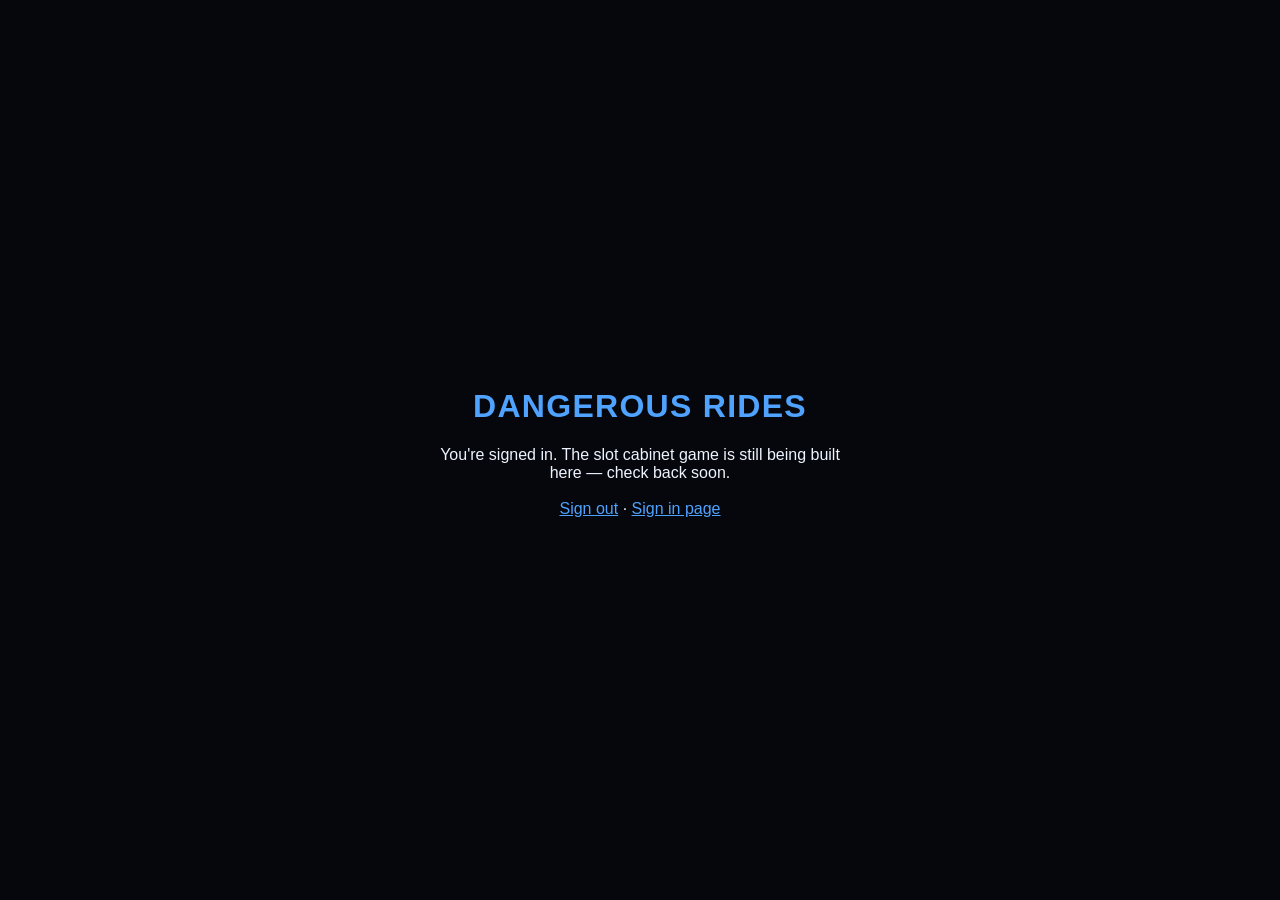
==== live/index.html @ e678d171 "Add working sign in, sign up, and forgot password screens Real form fields, validation, and password" ====
<!DOCTYPE html>
<html lang="en">
<head>
<meta charset="UTF-8">
<meta name="viewport" content="width=device-width, initial-scale=1.0">
<title>Dangerous Rides</title>
<style>
  html, body {
    margin: 0;
    min-height: 100vh;
    background: #05070c;
    color: #eef4ff;
    font-family: -apple-system, BlinkMacSystemFont, "Segoe UI", Roboto, Arial, sans-serif;
    display: flex;
    align-items: center;
    justify-content: center;
    text-align: center;
  }
  .box {
    max-width: 420px;
    padding: 32px;
  }
  h1 {
    color: #4fa3ff;
    letter-spacing: 0.04em;
  }
  a {
    color: #4fa3ff;
  }
  #who {
    color: #9db6d8;
    font-size: 0.9rem;
    margin-top: 18px;
  }
</style>
</head>
<body>
<div class="box">
  <h1>DANGEROUS RIDES</h1>
  <p>You're signed in. The slot cabinet game is still being built here — check back soon.</p>
  <p id="who"></p>
  <p><a href="#" id="signOut">Sign out</a> · <a href="signin.html">Sign in page</a></p>
</div>
<script>
  const raw = localStorage.getItem("dr_session");
  if (raw) {
    try {
      const session = JSON.parse(raw);
      document.getElementById("who").textContent = "Signed in as " + session.email;
    } catch (e) {}
  }
  document.getElementById("signOut").addEventListener("click", (e) => {
    e.preventDefault();
    localStorage.removeItem("dr_session");
    window.location.href = "signin.html";
  });
</script>
</body>
</html>
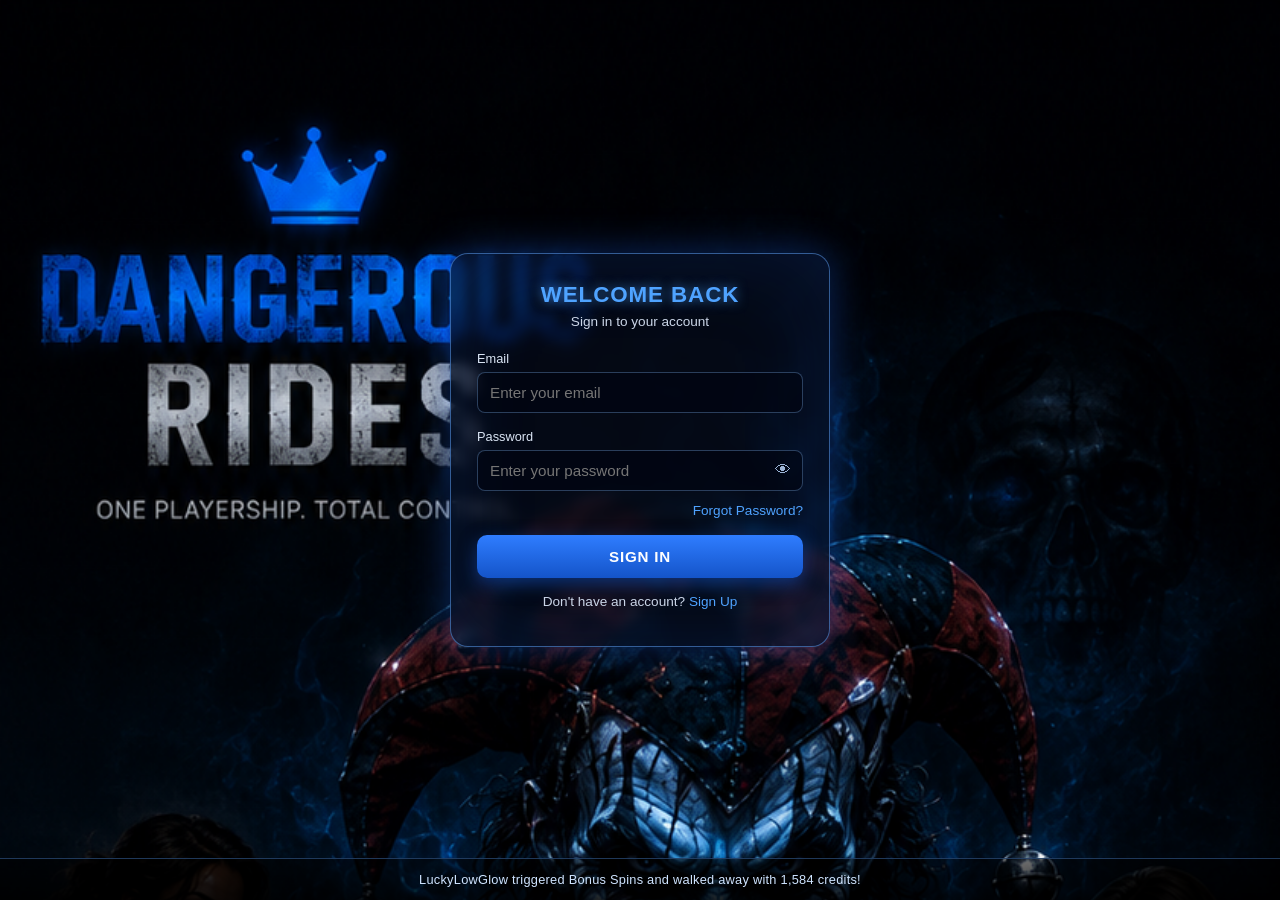
==== commit 8c6db231: "Build full Dangerous Rides app: auth, dashboards, and Blue Diamonds slot - Organize uploaded art int" ====
--- a/live/index.html
+++ b/live/index.html
@@ -2,58 +2,17 @@
 <html lang="en">
 <head>
 <meta charset="UTF-8">
-<meta name="viewport" content="width=device-width, initial-scale=1.0">
 <title>Dangerous Rides</title>
-<style>
-  html, body {
-    margin: 0;
-    min-height: 100vh;
-    background: #05070c;
-    color: #eef4ff;
-    font-family: -apple-system, BlinkMacSystemFont, "Segoe UI", Roboto, Arial, sans-serif;
-    display: flex;
-    align-items: center;
-    justify-content: center;
-    text-align: center;
+<script src="js/data.js"></script>
+<script>
+  const session = drGetSession();
+  if (session) {
+    const player = drCurrentPlayer();
+    window.location.replace(player && player.role === "admin" ? "admin.html" : "dashboard.html");
+  } else {
+    window.location.replace("signin.html");
   }
-  .box {
-    max-width: 420px;
-    padding: 32px;
-  }
-  h1 {
-    color: #4fa3ff;
-    letter-spacing: 0.04em;
-  }
-  a {
-    color: #4fa3ff;
-  }
-  #who {
-    color: #9db6d8;
-    font-size: 0.9rem;
-    margin-top: 18px;
-  }
-</style>
+</script>
 </head>
-<body>
-<div class="box">
-  <h1>DANGEROUS RIDES</h1>
-  <p>You're signed in. The slot cabinet game is still being built here — check back soon.</p>
-  <p id="who"></p>
-  <p><a href="#" id="signOut">Sign out</a> · <a href="signin.html">Sign in page</a></p>
-</div>
-<script>
-  const raw = localStorage.getItem("dr_session");
-  if (raw) {
-    try {
-      const session = JSON.parse(raw);
-      document.getElementById("who").textContent = "Signed in as " + session.email;
-    } catch (e) {}
-  }
-  document.getElementById("signOut").addEventListener("click", (e) => {
-    e.preventDefault();
-    localStorage.removeItem("dr_session");
-    window.location.href = "signin.html";
-  });
-</script>
-</body>
+<body></body>
 </html>
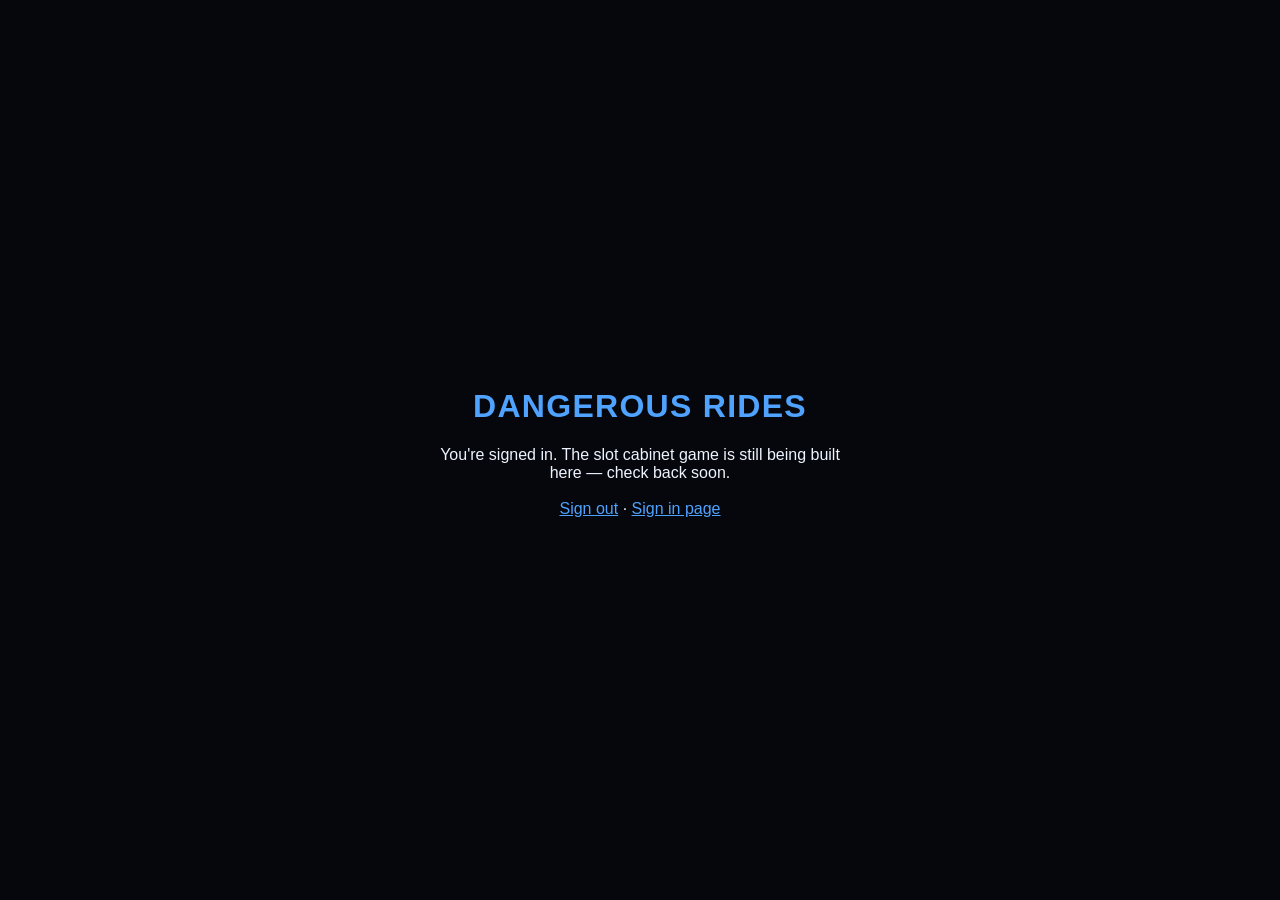
==== commit 2dfc8de7: "Add working sign in, sign up, and forgot password screens Real form fields, validation, and password" ====
--- a/live/index.html
+++ b/live/index.html
@@ -2,17 +2,58 @@
 <html lang="en">
 <head>
 <meta charset="UTF-8">
+<meta name="viewport" content="width=device-width, initial-scale=1.0">
 <title>Dangerous Rides</title>
-<script src="js/data.js"></script>
+<style>
+  html, body {
+    margin: 0;
+    min-height: 100vh;
+    background: #05070c;
+    color: #eef4ff;
+    font-family: -apple-system, BlinkMacSystemFont, "Segoe UI", Roboto, Arial, sans-serif;
+    display: flex;
+    align-items: center;
+    justify-content: center;
+    text-align: center;
+  }
+  .box {
+    max-width: 420px;
+    padding: 32px;
+  }
+  h1 {
+    color: #4fa3ff;
+    letter-spacing: 0.04em;
+  }
+  a {
+    color: #4fa3ff;
+  }
+  #who {
+    color: #9db6d8;
+    font-size: 0.9rem;
+    margin-top: 18px;
+  }
+</style>
+</head>
+<body>
+<div class="box">
+  <h1>DANGEROUS RIDES</h1>
+  <p>You're signed in. The slot cabinet game is still being built here — check back soon.</p>
+  <p id="who"></p>
+  <p><a href="#" id="signOut">Sign out</a> · <a href="signin.html">Sign in page</a></p>
+</div>
 <script>
-  const session = drGetSession();
-  if (session) {
-    const player = drCurrentPlayer();
-    window.location.replace(player && player.role === "admin" ? "admin.html" : "dashboard.html");
-  } else {
-    window.location.replace("signin.html");
+  const raw = localStorage.getItem("dr_session");
+  if (raw) {
+    try {
+      const session = JSON.parse(raw);
+      document.getElementById("who").textContent = "Signed in as " + session.email;
+    } catch (e) {}
   }
+  document.getElementById("signOut").addEventListener("click", (e) => {
+    e.preventDefault();
+    localStorage.removeItem("dr_session");
+    window.location.href = "signin.html";
+  });
 </script>
-</head>
-<body></body>
+</body>
 </html>
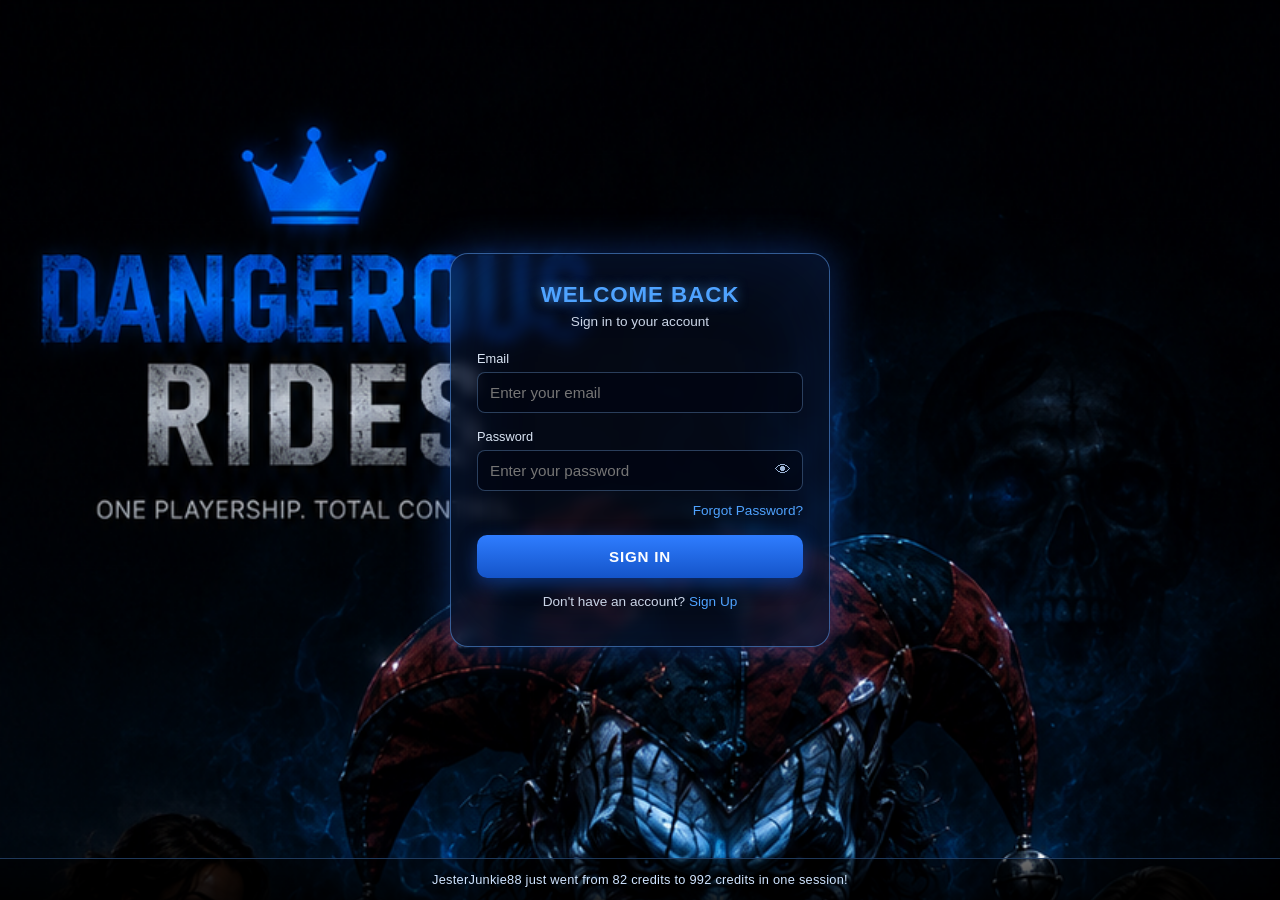
==== commit 5f070cfc: "Build full Dangerous Rides app: auth, dashboards, and Blue Diamonds slot - Organize uploaded art int" ====
--- a/live/index.html
+++ b/live/index.html
@@ -2,58 +2,17 @@
 <html lang="en">
 <head>
 <meta charset="UTF-8">
-<meta name="viewport" content="width=device-width, initial-scale=1.0">
 <title>Dangerous Rides</title>
-<style>
-  html, body {
-    margin: 0;
-    min-height: 100vh;
-    background: #05070c;
-    color: #eef4ff;
-    font-family: -apple-system, BlinkMacSystemFont, "Segoe UI", Roboto, Arial, sans-serif;
-    display: flex;
-    align-items: center;
-    justify-content: center;
-    text-align: center;
+<script src="js/data.js"></script>
+<script>
+  const session = drGetSession();
+  if (session) {
+    const player = drCurrentPlayer();
+    window.location.replace(player && player.role === "admin" ? "admin.html" : "dashboard.html");
+  } else {
+    window.location.replace("signin.html");
   }
-  .box {
-    max-width: 420px;
-    padding: 32px;
-  }
-  h1 {
-    color: #4fa3ff;
-    letter-spacing: 0.04em;
-  }
-  a {
-    color: #4fa3ff;
-  }
-  #who {
-    color: #9db6d8;
-    font-size: 0.9rem;
-    margin-top: 18px;
-  }
-</style>
+</script>
 </head>
-<body>
-<div class="box">
-  <h1>DANGEROUS RIDES</h1>
-  <p>You're signed in. The slot cabinet game is still being built here — check back soon.</p>
-  <p id="who"></p>
-  <p><a href="#" id="signOut">Sign out</a> · <a href="signin.html">Sign in page</a></p>
-</div>
-<script>
-  const raw = localStorage.getItem("dr_session");
-  if (raw) {
-    try {
-      const session = JSON.parse(raw);
-      document.getElementById("who").textContent = "Signed in as " + session.email;
-    } catch (e) {}
-  }
-  document.getElementById("signOut").addEventListener("click", (e) => {
-    e.preventDefault();
-    localStorage.removeItem("dr_session");
-    window.location.href = "signin.html";
-  });
-</script>
-</body>
+<body></body>
 </html>
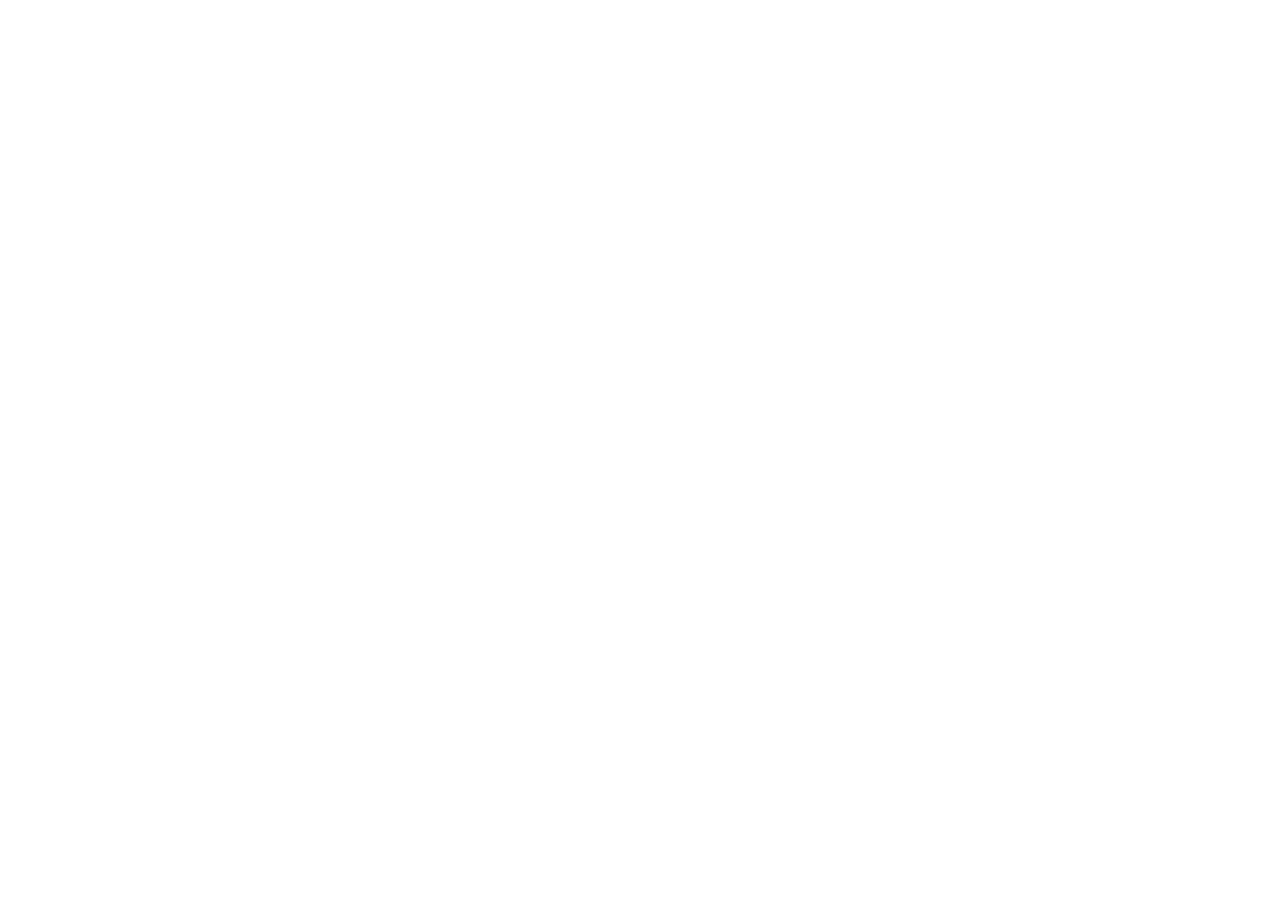
==== commit fa958195: "Migrate data layer from localStorage to Firebase (Firestore + Auth) Players, settings, and redemptio" ====
--- a/live/index.html
+++ b/live/index.html
@@ -3,15 +3,21 @@
 <head>
 <meta charset="UTF-8">
 <title>Dangerous Rides</title>
+<script src="https://www.gstatic.com/firebasejs/10.14.1/firebase-app-compat.js"></script>
+<script src="https://www.gstatic.com/firebasejs/10.14.1/firebase-auth-compat.js"></script>
+<script src="https://www.gstatic.com/firebasejs/10.14.1/firebase-firestore-compat.js"></script>
+<script src="js/firebase-init.js"></script>
 <script src="js/data.js"></script>
 <script>
-  const session = drGetSession();
-  if (session) {
-    const player = drCurrentPlayer();
-    window.location.replace(player && player.role === "admin" ? "admin.html" : "dashboard.html");
-  } else {
-    window.location.replace("signin.html");
-  }
+  (async () => {
+    const session = await drGetSession();
+    if (session) {
+      const player = await drCurrentPlayer();
+      window.location.replace(player && player.role === "admin" ? "admin.html" : "dashboard.html");
+    } else {
+      window.location.replace("signin.html");
+    }
+  })();
 </script>
 </head>
 <body></body>
